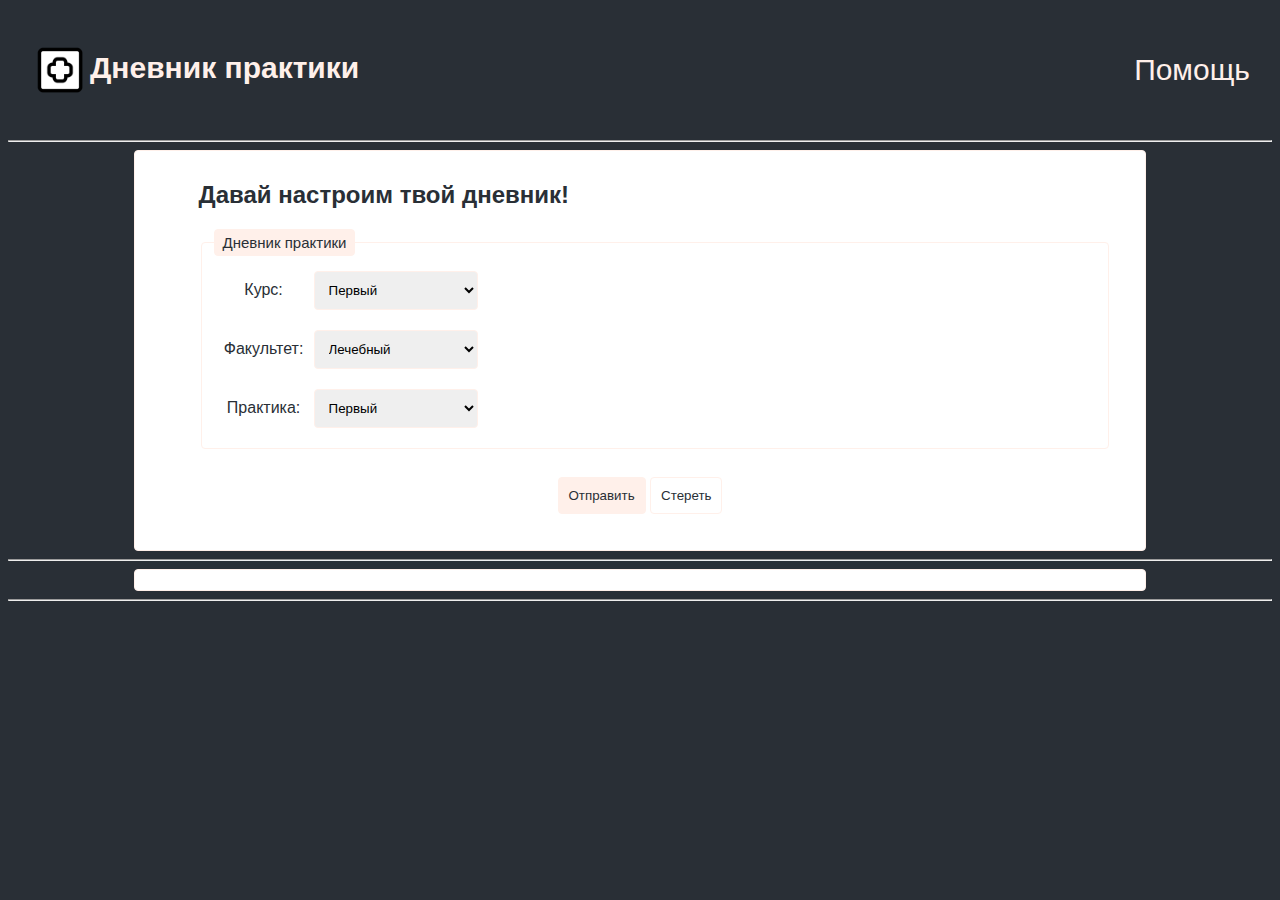
==== index.html @ dc2c6dc2 "Выстроил шаблон главной, добавил стили." ====
<html lang="ru">
	<head>
		<meta charset="UTF-8" />
		<meta http-equiv="X-UA-Compatible" content="IE=edge" />
		<meta name="viewport" content="width=device-width, initial-scale=1.0" />
		<title>Дневник практики</title>
		<link rel="stylesheet" href="main.css" />
		<link rel="icon" href="img/mp-icon.png" />
	</head>
	<body>
		<header>
			<a class="logo" href="index.html">Дневник практики</a>
			<nav aria-label="primary-navigation">
				<a href="help.html">Помощь</a>
			</nav>
		</header>
		<hr />
		<main>
			<article id="settings">
				<h2>Давай настроим твой дневник!</h2>
				<section>
					<form action="https://httpbin.org/post" method="post">
						<fieldset>
							<legend>Дневник практики</legend>
							<div class="row">
								<label for="yearSelect" class="cell">Курс:</label>
								<select name="yearSelect" id="yearSelect" class="cell">
									<option value="year1">Первый</option>
									<option value="year2">Второй</option>
									<option value="year3">Третий</option>
									<option value="year4">Четвертый</option>
									<option value="year5">Пятый</option>
									<option value="year6">Шестой</option>
								</select>
							</div>
							<div class="row">
								<label for="faculty" class="cell">Факультет:</label>
								<select name="faculty" id="faculty" class="cell">
									<option value="facLech">Лечебный</option>
									<option value="facPed">Педиатрический</option>
									<option value="facStom">Стоматологический</option>
								</select>
							</div>
							<!-- Ограничить выбор в соответствии с курсом и факультетом -->
							<div class="row">
								<label for="practice" class="cell">Практика:</label>
								<select name="practice" id="practice" class="cell">
									<option value="1">Первый</option>
									<option value="2">Второй</option>
									<option value="3">Третий</option>
									<option value="4">Четвертый</option>
									<option value="5">Пятый</option>
									<option value="6">Шестой</option>
								</select>
							</div>
						</fieldset>
						<br />
						<button type="submit" class="subButton">Отправить</button>
						<button type="reset">Стереть</button>
					</form>
				</section>
			</article>
			<hr />
			<article id="med"></article>
		</main>
		<hr />
		<footer></footer>
	</body>
</html>
---- main.css ----
:root {
	--mainColor: #fff;
	--secondColor: #292f36;
	--accentColor: #97e1fa;
	--specialColor: #fff0ea;

	background-color: var(--secondColor);
	font-family: Arial, Helvetica, sans-serif;
	color: var(--secondColor);
}
::selection {
	background-color: var(--accentColor);
	color: var(--secondColor);
}
header {
	color: var(--specialColor);
	overflow: hidden;
	padding: 20px 10px;
	text-align: center;
	display: flex;
	align-items: center;
	justify-content: space-between;
}
.logo {
	font-size: 30px;
	font-weight: bold;
}
header nav {
	float: right;
	vertical-align: middle;
}
header a {
	float: left;
	vertical-align: middle;
	padding: 12px;
	text-decoration: none;
	font-size: 30px;
	border-radius: 4px;
	color: var(--specialColor);
}
a.logo::before {
	display: inline-block;
	height: 50px;
	width: 50px;
	margin: 5px;
	content: "";
	background: url(img/mp-icon.png) no-repeat 0 0;
	background-size: 50px 50px;
	vertical-align: middle;
}
a.logo:hover::before {
	display: inline-block;
	height: 50px;
	width: 50px;
	content: "";
	background: url(img/mp-icon-c.png) no-repeat 0 0;
	background-size: 50px 50px;
}
header a:hover {
	background-color: var(--specialColor);
	color: var(--secondColor);
}
header a:active {
	background-color: var(--accentColor);
	color: var(--secondColor);
}
article {
	clear: both;
	background-color: var(--mainColor);
	margin: 0px 10%;
	padding: 10px 5%;
	border: 1px solid var(--specialColor);
	border-radius: 4px;
}
footer {
	color: var(--specialColor);

	width: 100%;
	text-align: center;
}
form {
	width: 100%;
	max-width: 100%;
	display: inline-block;
	text-align: center;
}
fieldset {
	/* display: flex; */
	/* display: inline-block; */
	border: 1px solid var(--specialColor);
	border-radius: 4px;
	/* align-items: center; */
	/* justify-content: space-around; */
	/* flex-direction: row; */
	display: table;
	width: 100%;
}
legend {
	/* display: inline-block; */
	padding: 4px 8px;
	border: 1px solid var(--specialColor);
	font-size: 15px;
	color: var(--secondColor);
	background-color: var(--specialColor);
	text-align: left;
	border-radius: 4px;
}
label {
	width: 100px;
	/* display: inline-block; */
	/* text-align: left; */
}
input {
	padding: 10px 10px;
	margin: 0px 0px;
	/* display: inline-block; */
	border: 1px solid var(--specialColor);
	border-radius: 4px;
	box-sizing: border-box;
}
textarea {
	padding: 10px 10px;
	margin: 10px 0px;
	/* display: inline-block; */
	border: 1px solid var(--specialColor);
	border-radius: 4px;
	box-sizing: border-box;
	width: 100%;
}
select {
	padding: 10px 10px;
	margin: 10px 0px;
	/* display: inline-block; */
	border: 1px solid var(--specialColor);
	border-radius: 4px;
	box-sizing: border-box;
	width: 100%;
}
button {
	padding: 10px 10px;
	margin: 10px 0px;
	/* display: inline-block; */
	border: 1px solid var(--specialColor);
	border-radius: 4px;
	box-sizing: border-box;
	color: var(--secondColor);
	background-color: var(--mainColor);
}
.subButton {
	background-color: var(--specialColor);
	color: var(--secondColor);
}
button:hover {
	background-color: var(--accentColor);
}
:focus {
	outline: none;
	border: 1px solid var(--accentColor);
	border-radius: 4px;
	box-shadow: 0 0 10px var(--accentColor);
}
.row {
	display: table-row;
}
.cell {
	display: table-cell;
}

@media screen and (max-width: 580px) {
	header a {
		float: none;
		display: block;
		text-align: left;
	}
	header nav {
		float: none;
	}
	main {
		margin: 0px 5%;
	}
}
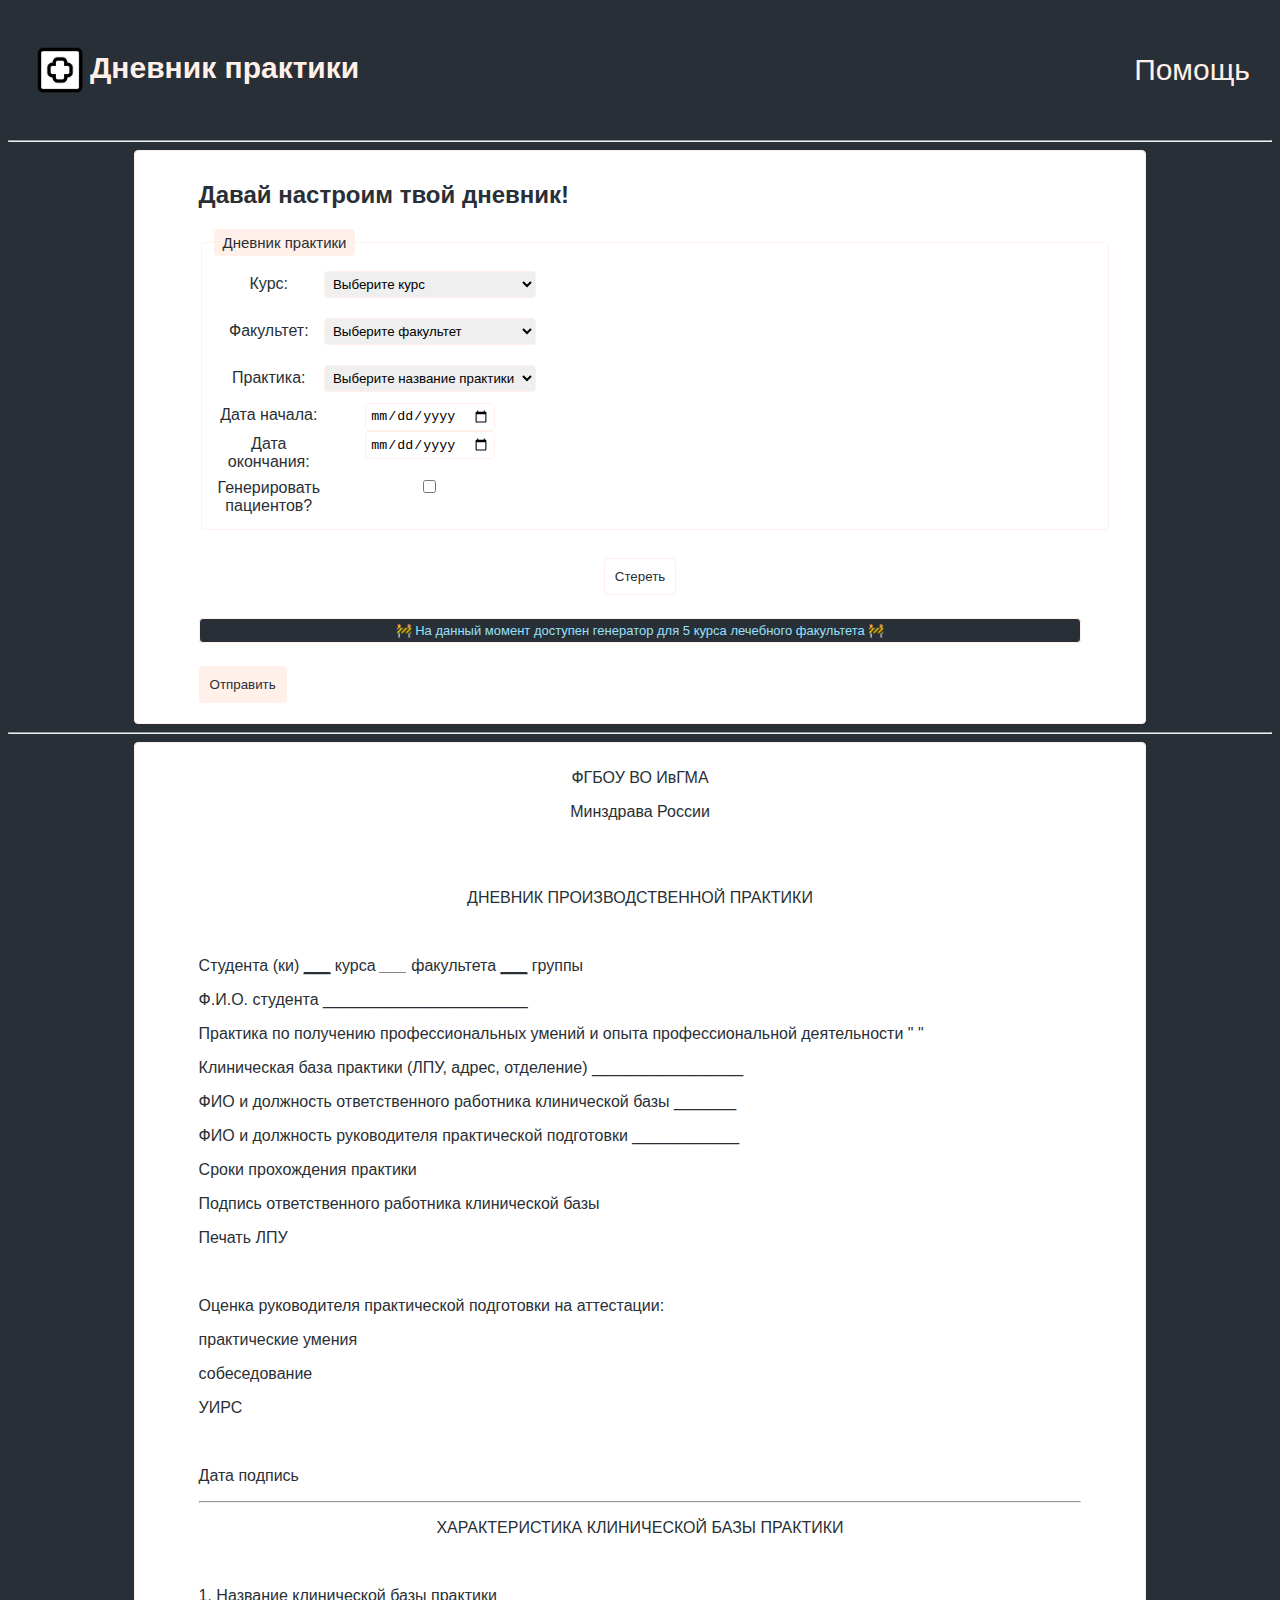
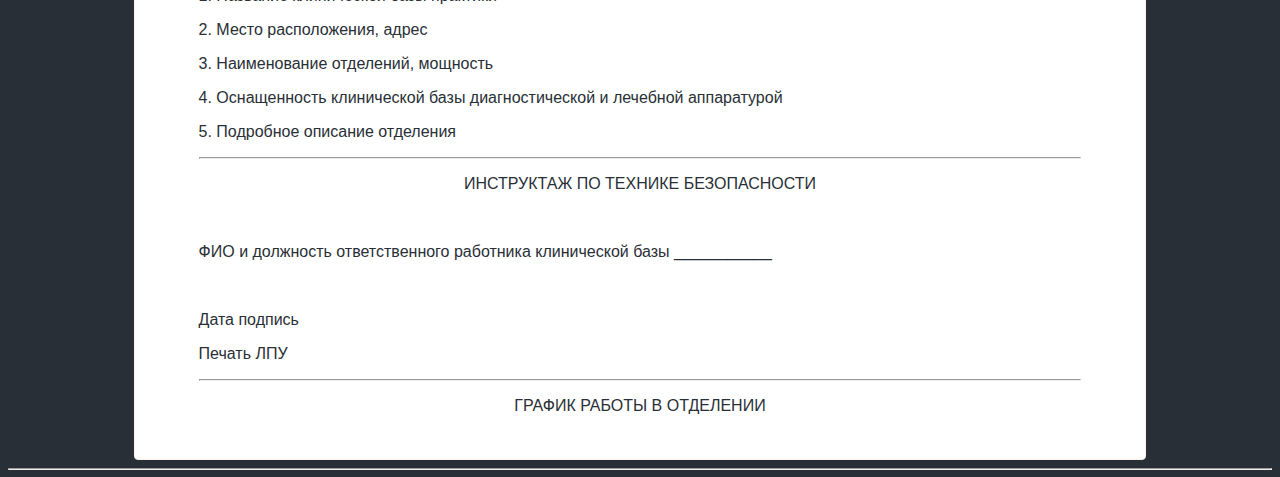
==== commit 4db99cc8: "Добавил меню с выбором курса, факультета и вида практики." ====
--- a/index.html
+++ b/index.html
@@ -1,3 +1,4 @@
+<!DOCTYPE html>
 <html lang="ru">
 	<head>
 		<meta charset="UTF-8" />
@@ -6,6 +7,8 @@
 		<title>Дневник практики</title>
 		<link rel="stylesheet" href="main.css" />
 		<link rel="icon" href="img/mp-icon.png" />
+		<script src="https://ajax.googleapis.com/ajax/libs/jquery/3.6.0/jquery.min.js"></script>
+		<script src="index.js"></script>
 	</head>
 	<body>
 		<header>
@@ -25,6 +28,7 @@
 							<div class="row">
 								<label for="yearSelect" class="cell">Курс:</label>
 								<select name="yearSelect" id="yearSelect" class="cell">
+									<option value="" disabled selected>Выберите курс</option>
 									<option value="year1">Первый</option>
 									<option value="year2">Второй</option>
 									<option value="year3">Третий</option>
@@ -36,32 +40,138 @@
 							<div class="row">
 								<label for="faculty" class="cell">Факультет:</label>
 								<select name="faculty" id="faculty" class="cell">
+									<option value="" disabled selected>Выберите факультет</option>
 									<option value="facLech">Лечебный</option>
 									<option value="facPed">Педиатрический</option>
 									<option value="facStom">Стоматологический</option>
 								</select>
 							</div>
-							<!-- Ограничить выбор в соответствии с курсом и факультетом -->
+
 							<div class="row">
 								<label for="practice" class="cell">Практика:</label>
 								<select name="practice" id="practice" class="cell">
-									<option value="1">Первый</option>
-									<option value="2">Второй</option>
-									<option value="3">Третий</option>
-									<option value="4">Четвертый</option>
-									<option value="5">Пятый</option>
-									<option value="6">Шестой</option>
+									<option value="" disabled selected>
+										Выберите название практики
+									</option>
 								</select>
+							</div>
+							<div class="row">
+								<label for="firstDate" class="cell">Дата начала:</label>
+								<input
+									type="date"
+									name="firstDate"
+									id="firstDate"
+									class="cell"
+								/>
+							</div>
+							<div class="row">
+								<label for="lastDate" class="cell">Дата окончания:</label>
+								<input type="date" name="lastDate" id="lastDate" class="cell" />
+							</div>
+							<div class="row">
+								<label for="patient" class="cell"
+									>Генерировать пациентов?</label
+								>
+								<input
+									type="checkbox"
+									name="patient"
+									id="patient"
+									class="cell"
+								/>
 							</div>
 						</fieldset>
 						<br />
-						<button type="submit" class="subButton">Отправить</button>
-						<button type="reset">Стереть</button>
+						<!-- <button class="subButton">Отправить</button>-->
+						<button type="reset" id="resButton">Стереть</button>
+						<p class="note">
+							🚧 На данный момент доступен генератор для 5 курса лечебного
+							факультета 🚧
+						</p>
 					</form>
+					<button class="subButton" id="subButton">Отправить</button>
 				</section>
 			</article>
 			<hr />
-			<article id="med"></article>
+			<article id="med">
+				<section>
+					<div style="text-align: center">
+						<p>ФГБОУ ВО ИвГМА</p>
+						<p>Минздрава России</p>
+						<br />
+						<br />
+						<p>ДНЕВНИК ПРОИЗВОДСТВЕННОЙ ПРАКТИКИ</p>
+						<br />
+					</div>
+					<div style="text-align: justify">
+						<p>
+							Студента (ки) <u id="yearText">___</u> курса
+							<em id="facText">___</em> факультета <u>___</u> группы
+						</p>
+						<p>Ф.И.О. студента _______________________</p>
+						<p>
+							Практика по получению профессиональных умений и опыта
+							профессиональной деятельности " <em id="practText"></em>"
+						</p>
+						<p>
+							Клиническая база практики (ЛПУ, адрес, отделение)
+							_________________
+						</p>
+						<p>
+							ФИО и должность ответственного работника клинической базы _______
+						</p>
+						<p>
+							ФИО и должность руководителя практической подготовки ____________
+						</p>
+						<p>Сроки прохождения практики <em id="practDuration"></em></p>
+						<p>Подпись ответственного работника клинической базы</p>
+						<p>Печать ЛПУ</p>
+						<br />
+						<p>Оценка руководителя практической подготовки на аттестации:</p>
+						<p>практические умения</p>
+						<p>собеседование</p>
+						<p>УИРС</p>
+						<br />
+						<p>Дата подпись</p>
+					</div>
+				</section>
+				<hr />
+				<section>
+					<div style="text-align: center">
+						<p>ХАРАКТЕРИСТИКА КЛИНИЧЕСКОЙ БАЗЫ ПРАКТИКИ</p>
+					</div>
+					<br />
+					<p>1. Название клинической базы практики</p>
+					<p>2. Место расположения, адрес</p>
+					<p>3. Наименование отделений, мощность</p>
+					<p>
+						4. Оснащенность клинической базы диагностической и лечебной
+						аппаратурой
+					</p>
+					<p>5. Подробное описание отделения</p>
+				</section>
+				<hr />
+				<section>
+					<div style="text-align: center">
+						<p>ИНСТРУКТАЖ ПО ТЕХНИКЕ БЕЗОПАСНОСТИ</p>
+					</div>
+					<br />
+					<p>
+						ФИО и должность ответственного работника клинической базы
+						___________
+					</p>
+					<br />
+					<p>Дата подпись</p>
+					<p>Печать ЛПУ</p>
+				</section>
+				<hr />
+				<section>
+					<div style="text-align: center">
+						<p>ГРАФИК РАБОТЫ В ОТДЕЛЕНИИ</p>
+					</div>
+					<br />
+					<div id="work"></div>
+				</section>
+			</article>
 		</main>
 		<hr />
 		<footer></footer>
--- a/main.css
+++ b/main.css
@@ -21,6 +21,7 @@
 	align-items: center;
 	justify-content: space-between;
 }
+
 .logo {
 	font-size: 30px;
 	font-weight: bold;
@@ -164,8 +165,16 @@
 }
 .cell {
 	display: table-cell;
+	padding: 4px;
 }
-
+.note {
+	font-size: small;
+	color: var(--accentColor);
+	background-color: var(--secondColor);
+	border: 1px solid var(--specialColor);
+	border-radius: 4px;
+	padding: 4px;
+}
 @media screen and (max-width: 580px) {
 	header a {
 		float: none;
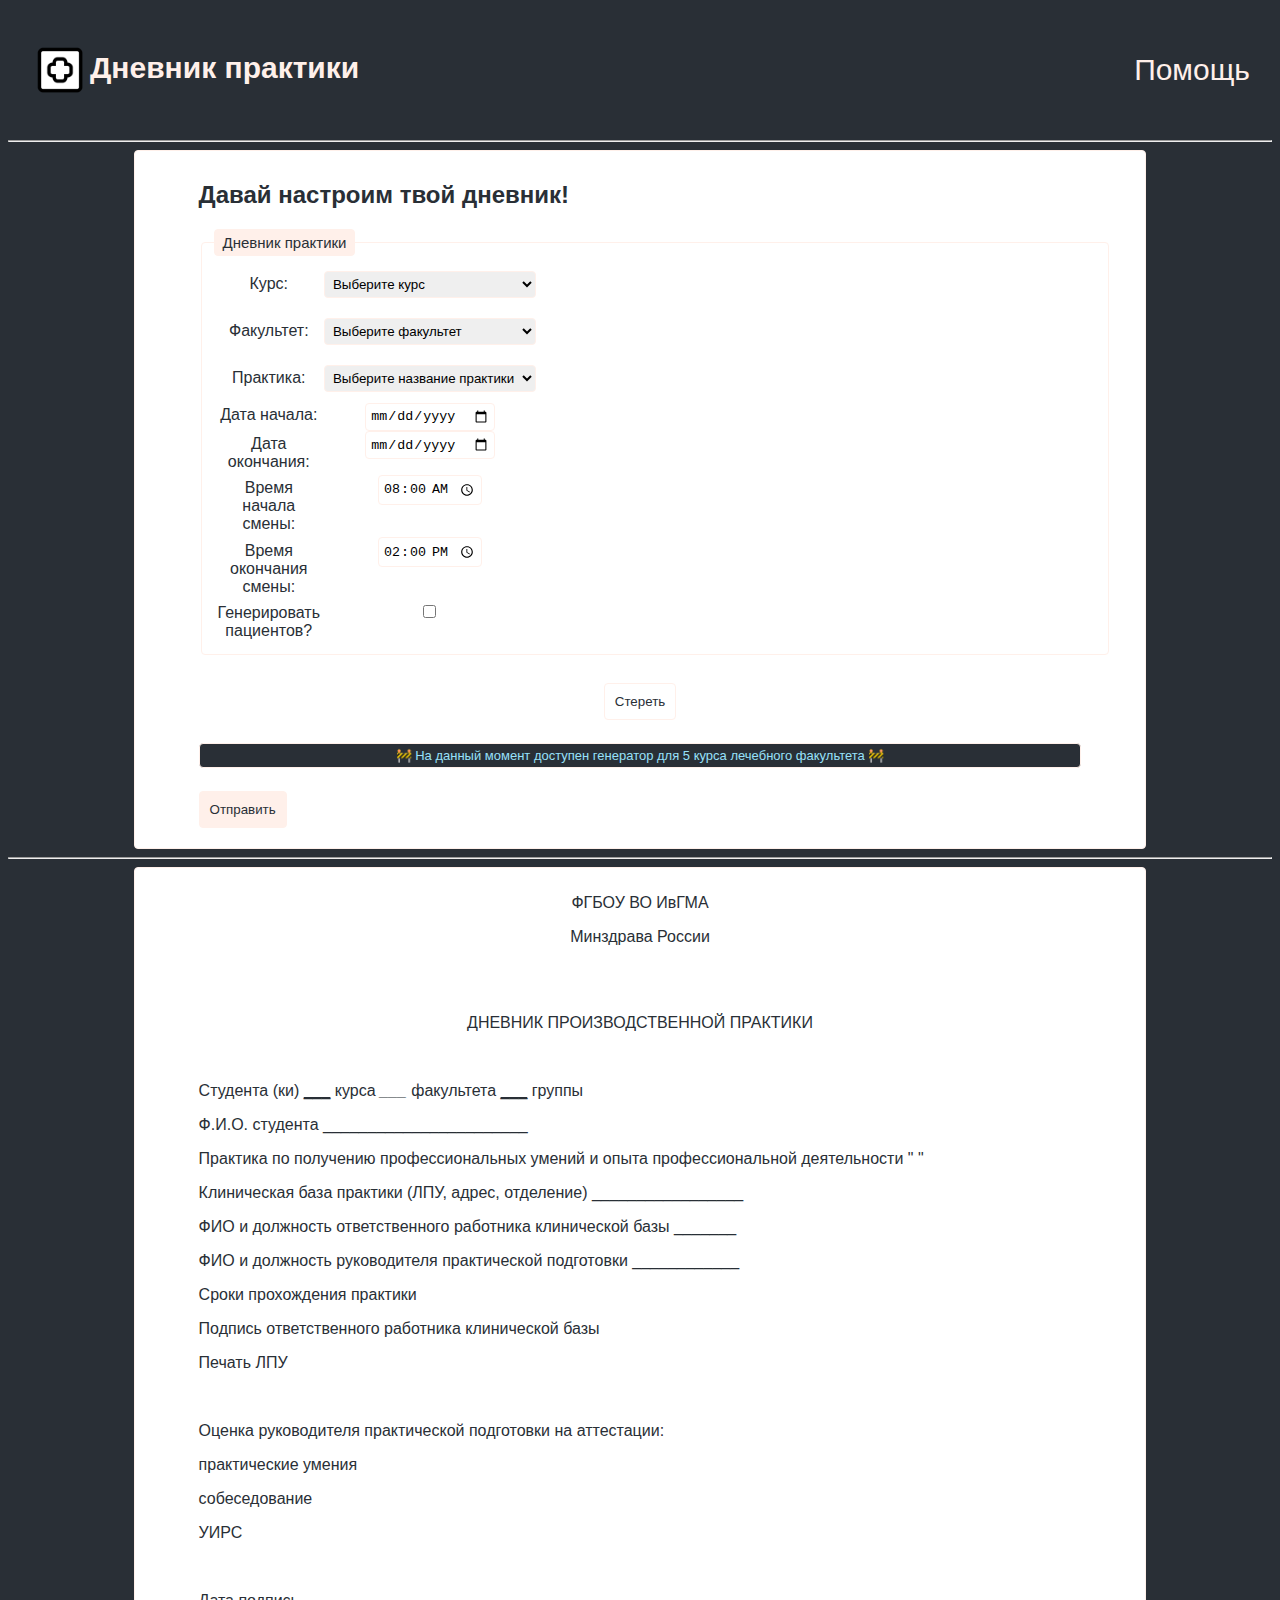
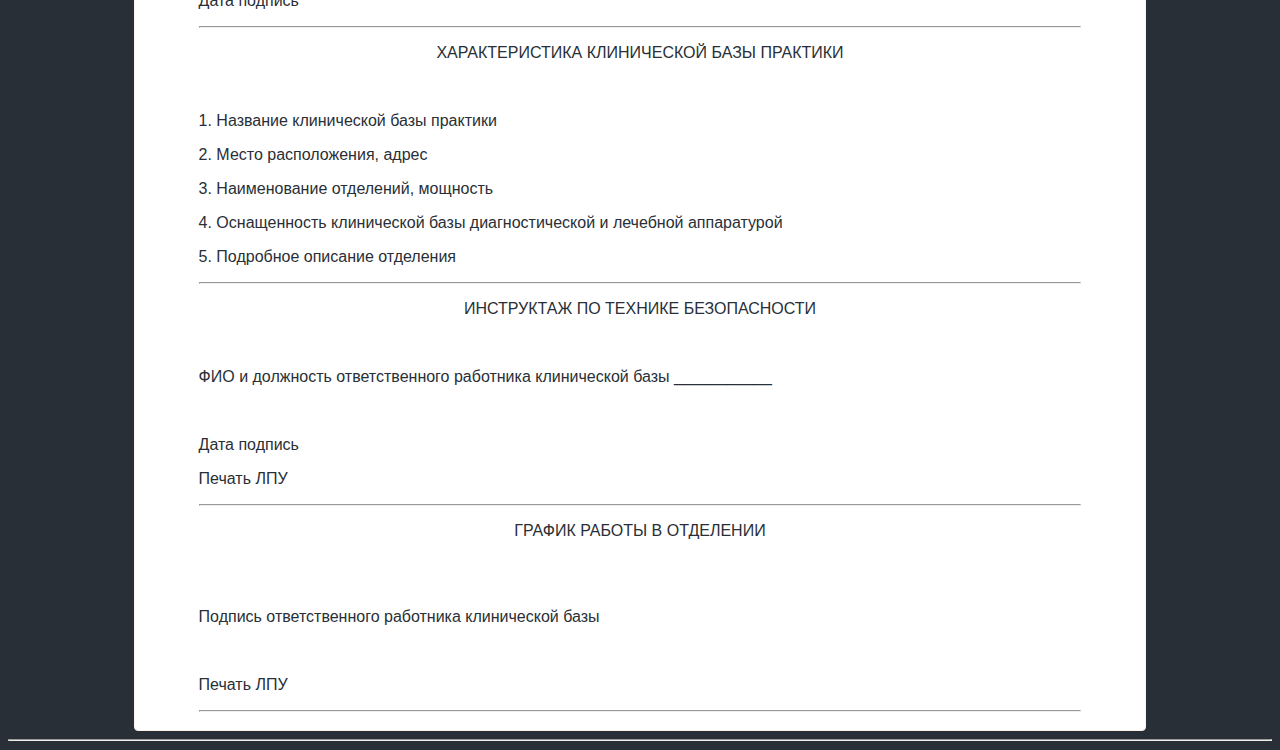
==== commit ed7b1d79: "Добавил генерацию страницы с расписанием." ====
--- a/index.html
+++ b/index.html
@@ -69,6 +69,28 @@
 								<input type="date" name="lastDate" id="lastDate" class="cell" />
 							</div>
 							<div class="row">
+								<label for="firstWork" class="cell">Время начала смены:</label>
+								<input
+									type="time"
+									name="firstWork"
+									id="firstWork"
+									class="cell"
+									value="08:00"
+								/>
+							</div>
+							<div class="row">
+								<label for="lastWork" class="cell"
+									>Время окончания смены:</label
+								>
+								<input
+									type="time"
+									name="lastWork"
+									id="lastWork"
+									class="cell"
+									value="14:00"
+								/>
+							</div>
+							<div class="row">
 								<label for="patient" class="cell"
 									>Генерировать пациентов?</label
 								>
@@ -169,7 +191,15 @@
 						<p>ГРАФИК РАБОТЫ В ОТДЕЛЕНИИ</p>
 					</div>
 					<br />
-					<div id="work"></div>
+					<div id="workTable"></div>
+					<br />
+					<p>Подпись ответственного работника клинической базы</p>
+					<br />
+					<p>Печать ЛПУ</p>
+				</section>
+				<hr />
+				<section>
+					<!-- Здесь должны быть дни дневника с таблицей выполненной работы и историями болезней -->
 				</section>
 			</article>
 		</main>
--- a/main.css
+++ b/main.css
@@ -173,6 +173,20 @@
 	background-color: var(--secondColor);
 	border: 1px solid var(--specialColor);
 	border-radius: 4px;
+	padding: 4px;
+}
+.workTable {
+	text-align: center;
+	margin-left: auto;
+	margin-right: auto;
+	border: 1px solid var(--specialColor);
+	border-radius: 4px;
+}
+.workRow:first-child {
+	background-color: var(--secondColor);
+	color: var(--accentColor);
+}
+.workCell {
 	padding: 4px;
 }
 @media screen and (max-width: 580px) {
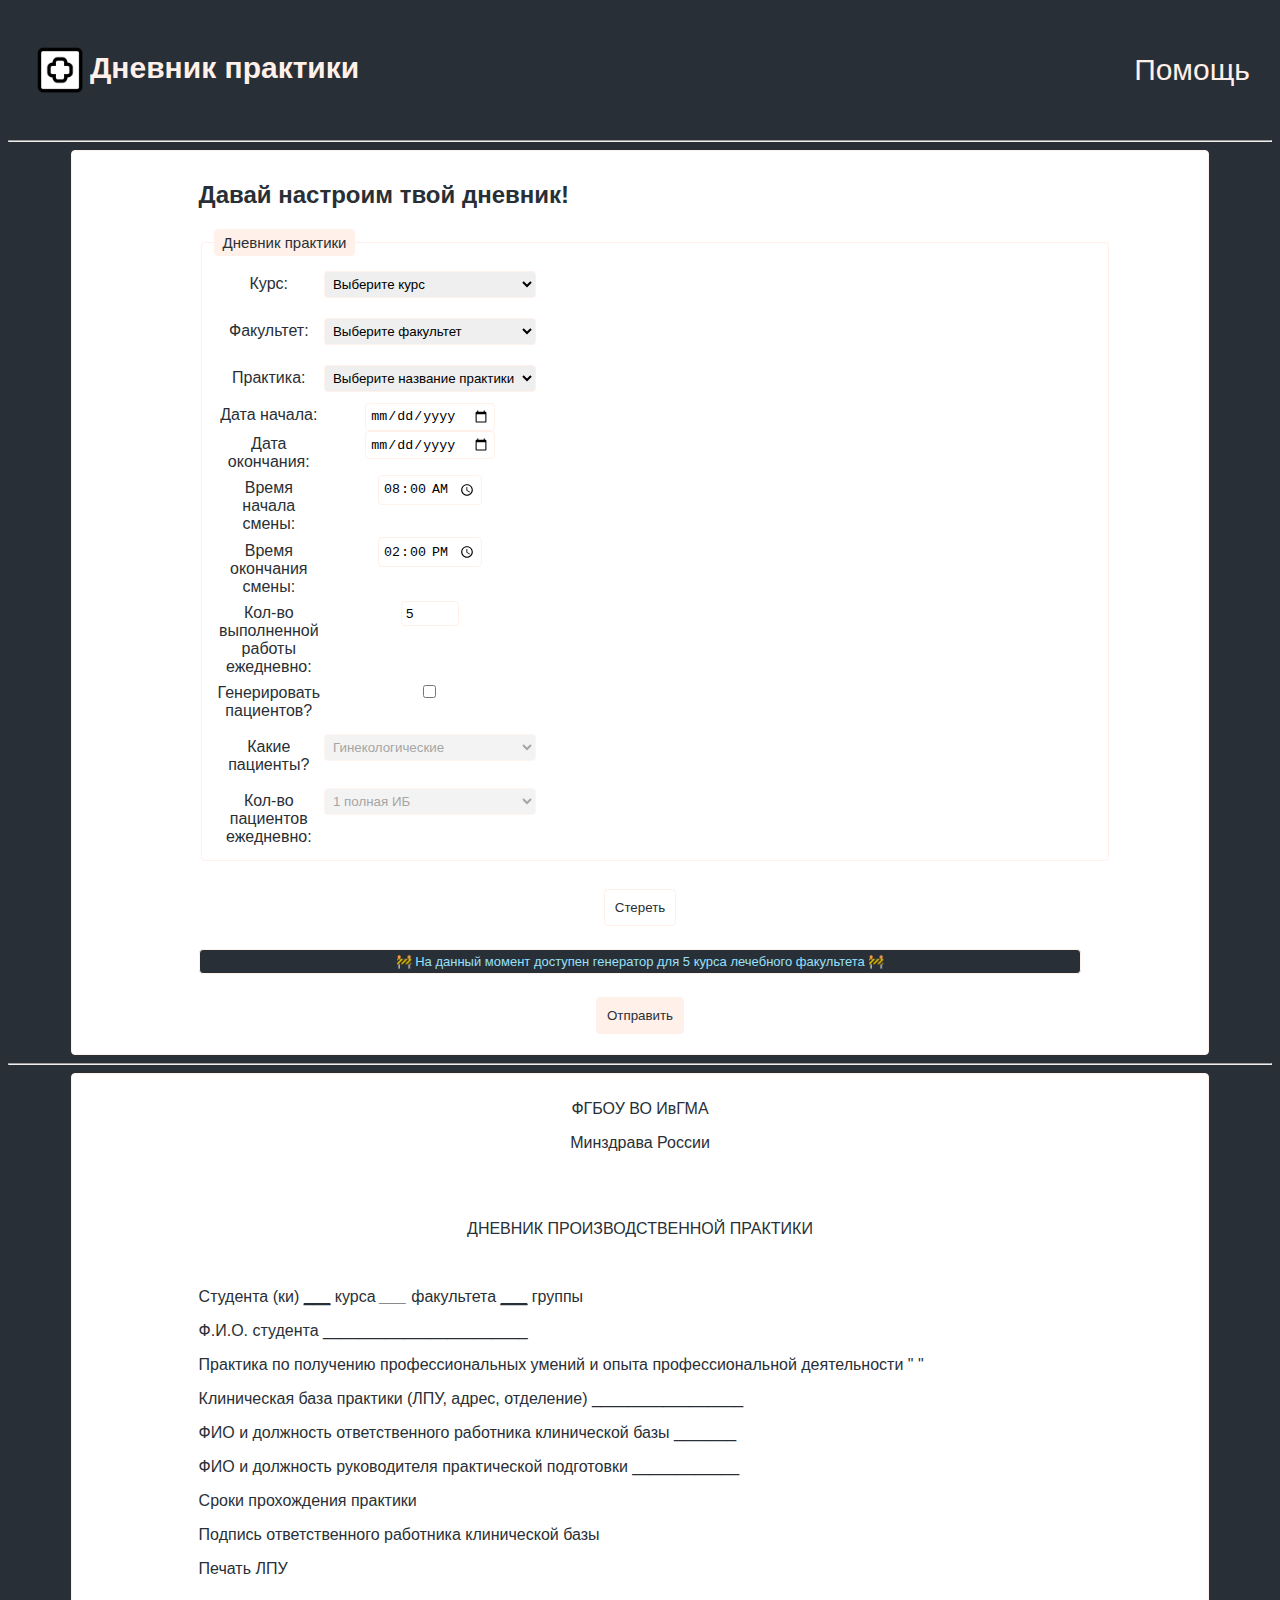
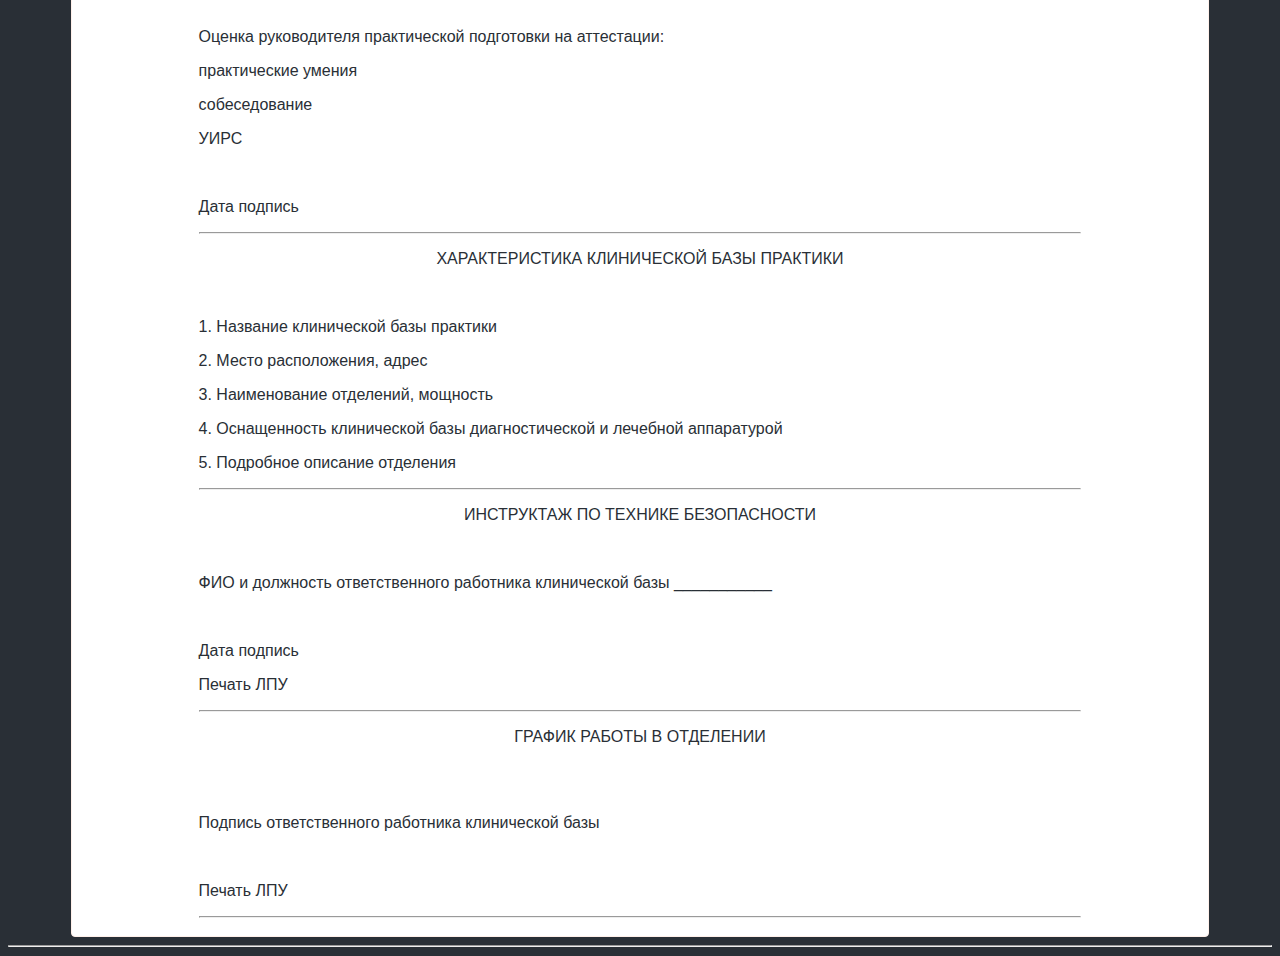
==== commit 360946a5: "Сделал генерацию дней с таблицами "выполненная работа", но пока без контента." ====
--- a/index.html
+++ b/index.html
@@ -21,7 +21,7 @@
 		<main>
 			<article id="settings">
 				<h2>Давай настроим твой дневник!</h2>
-				<section>
+				<section style="text-align: center">
 					<form action="https://httpbin.org/post" method="post">
 						<fieldset>
 							<legend>Дневник практики</legend>
@@ -91,6 +91,20 @@
 								/>
 							</div>
 							<div class="row">
+								<label for="numOfWork" class="cell"
+									>Кол-во выполненной работы ежедневно:</label
+								>
+								<input
+									type="number"
+									name="numOfWork"
+									id="numOfWork"
+									min="1"
+									max="10"
+									value="5"
+									class="cell"
+								/>
+							</div>
+							<div class="row">
 								<label for="patient" class="cell"
 									>Генерировать пациентов?</label
 								>
@@ -100,6 +114,22 @@
 									id="patient"
 									class="cell"
 								/>
+							</div>
+							<div class="row">
+								<label for="whichIb" class="cell">Какие пациенты?</label>
+								<select name="whichIb" id="whichIb" class="cell" disabled>
+									<option value="gynecological">Гинекологические</option>
+								</select>
+							</div>
+							<div class="row">
+								<label for="numOfIb" class="cell"
+									>Кол-во пациентов ежедневно:</label
+								>
+								<select name="numOfIb" id="numOfIb" class="cell" disabled>
+									<option value="max">1 полная ИБ</option>
+									<option value="min">1 краткая ИБ</option>
+									<option value="maxmin">1 полная ИБ и 1 краткая ИБ</option>
+								</select>
 							</div>
 						</fieldset>
 						<br />
@@ -191,6 +221,7 @@
 						<p>ГРАФИК РАБОТЫ В ОТДЕЛЕНИИ</p>
 					</div>
 					<br />
+					<!-- Здесь генерируется таблица с расписанием смен  -->
 					<div id="workTable"></div>
 					<br />
 					<p>Подпись ответственного работника клинической базы</p>
@@ -198,7 +229,7 @@
 					<p>Печать ЛПУ</p>
 				</section>
 				<hr />
-				<section>
+				<section id="pages">
 					<!-- Здесь должны быть дни дневника с таблицей выполненной работы и историями болезней -->
 				</section>
 			</article>
--- a/main.css
+++ b/main.css
@@ -68,8 +68,8 @@
 article {
 	clear: both;
 	background-color: var(--mainColor);
-	margin: 0px 10%;
-	padding: 10px 5%;
+	margin: 0px 5%;
+	padding: 10px 10%;
 	border: 1px solid var(--specialColor);
 	border-radius: 4px;
 }
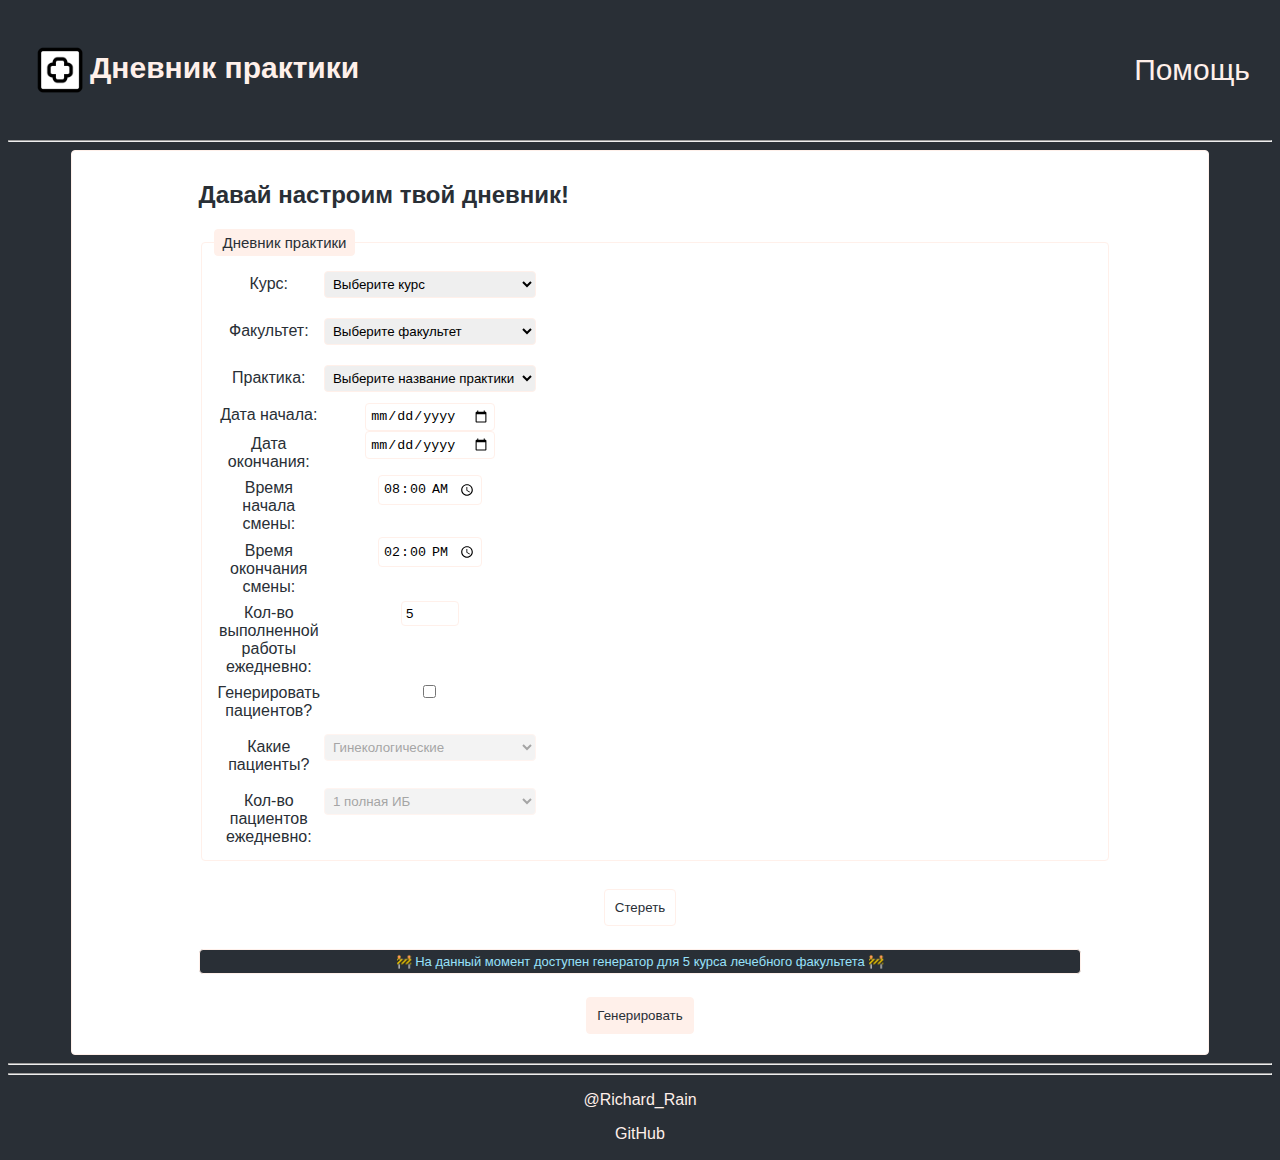
==== commit 978ac256: "Дописал генератор историй болезней." ====
--- a/index.html
+++ b/index.html
@@ -9,6 +9,8 @@
 		<link rel="icon" href="img/mp-icon.png" />
 		<script src="https://ajax.googleapis.com/ajax/libs/jquery/3.6.0/jquery.min.js"></script>
 		<script src="index.js"></script>
+		<script src="practice.js"></script>
+		<script src="ib.js"></script>
 	</head>
 	<body>
 		<header>
@@ -140,11 +142,11 @@
 							факультета 🚧
 						</p>
 					</form>
-					<button class="subButton" id="subButton">Отправить</button>
+					<button class="subButton" id="subButton">Генерировать</button>
 				</section>
 			</article>
 			<hr />
-			<article id="med">
+			<article id="med" hidden>
 				<section>
 					<div style="text-align: center">
 						<p>ФГБОУ ВО ИвГМА</p>
@@ -235,6 +237,15 @@
 			</article>
 		</main>
 		<hr />
-		<footer></footer>
+		<footer>
+			<p>
+				<a href="https://vk.com/richard_rain">@Richard_Rain</a>
+			</p>
+			<p>
+				<a href="https://github.com/RichardRain/med-practice-generator"
+					>GitHub</a
+				>
+			</p>
+		</footer>
 	</body>
 </html>
--- a/main.css
+++ b/main.css
@@ -11,6 +11,9 @@
 ::selection {
 	background-color: var(--accentColor);
 	color: var(--secondColor);
+}
+hr {
+	color: var(--specialColor);
 }
 header {
 	color: var(--specialColor);
@@ -78,6 +81,22 @@
 
 	width: 100%;
 	text-align: center;
+}
+a:active {
+	color: var(--specialColor);
+	text-decoration: none;
+}
+a:visited {
+	color: var(--specialColor);
+	text-decoration: none;
+}
+a {
+	color: var(--specialColor);
+	text-decoration: none;
+}
+a:hover {
+	color: var(--accentColor);
+	text-decoration: none;
 }
 form {
 	width: 100%;
